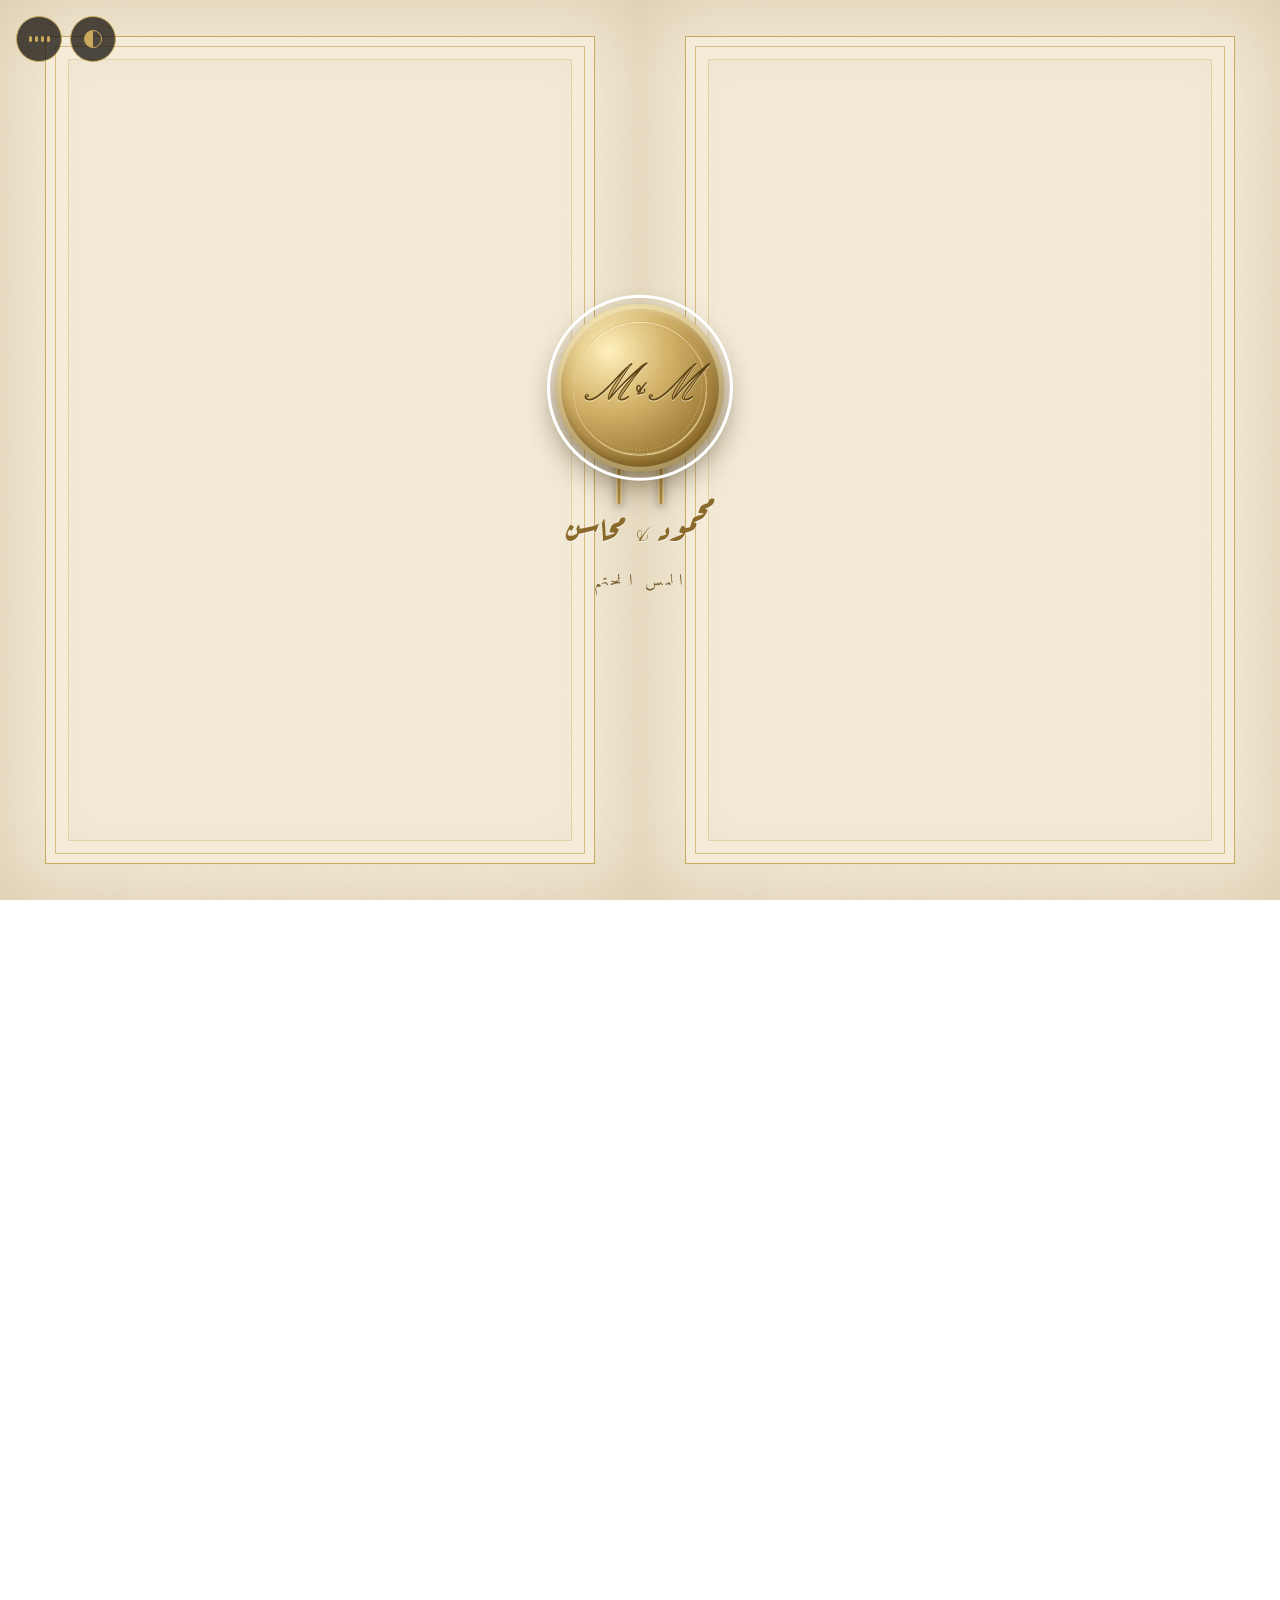
==== index.html @ 63118c47 "Add files via upload" ====
<!doctype html>
<html lang="ar" dir="rtl">
<head>
<meta charset="utf-8">
<meta name="viewport" content="width=device-width, initial-scale=1, viewport-fit=cover">
<title>دعوة زفاف محمود &amp; محاسن</title>
<meta name="theme-color" content="#14100b">
<link rel="preconnect" href="https://fonts.googleapis.com"><link rel="preconnect" href="https://fonts.gstatic.com" crossorigin>
<link href="https://fonts.googleapis.com/css2?family=Amiri:wght@400;700&family=Aref+Ruqaa:wght@400;700&family=Cormorant+Garamond:wght@400;500;600&family=Pinyon+Script&display=swap" rel="stylesheet">
<link rel="stylesheet" href="style.css">
</head>
<body class="locked">
<svg width="0" height="0" style="position:absolute" aria-hidden="true"><defs>
<linearGradient id="gg" x1="0" y1="0" x2="1" y2="1"><stop offset="0" stop-color="#f3e2ab"/><stop offset=".5" stop-color="#b8924a"/><stop offset="1" stop-color="#e6cb86"/></linearGradient>
<symbol id="mm" viewBox="0 0 200 200"><circle cx="100" cy="100" r="95" fill="none" stroke="url(#gg)" stroke-width="1.6"/><circle cx="100" cy="100" r="88" fill="none" stroke="url(#gg)" stroke-width=".7" stroke-dasharray="1.5 4"/><text x="100" y="118" text-anchor="middle" font-family="Pinyon Script,Cormorant Garamond,serif" font-size="72" fill="url(#gg)" direction="ltr">M<tspan font-size="32" dy="-9">&amp;</tspan><tspan dy="9">M</tspan></text></symbol>
<symbol id="orn" viewBox="0 0 240 20"><path d="M0 10h98M142 10h98" stroke="url(#gg)"/><path d="M120 3l7 7-7 7-7-7z" fill="none" stroke="url(#gg)" stroke-width="1.2"/><circle cx="106" cy="10" r="1.6" fill="url(#gg)"/><circle cx="134" cy="10" r="1.6" fill="url(#gg)"/></symbol>
</defs></svg>

<div class="gate" id="gate">
  <div class="door l"><i></i><b></b></div><div class="door r"><i></i><b></b></div>
  <div class="seal-wrap">
    <button class="seal" id="open" type="button" aria-label="افتح الدعوة"><svg aria-hidden="true"><use href="#mm"/></svg></button>
    <p class="gn">محمود <span>&amp;</span> محاسن</p>
    <p class="hint">المس الختم</p>
  </div>
</div>

<button class="music" id="music" type="button" aria-label="تشغيل أو إيقاف الموسيقى"><i></i><i></i><i></i><i></i></button>
<button class="music theme" id="theme" type="button" aria-label="تبديل الخلفية بين الفاتحة والداكنة"><s></s></button>
<audio id="bgm" loop preload="none"></audio>
<canvas id="dust" aria-hidden="true"></canvas>

<header class="stage" id="top">
  <div class="bg"></div>
  <div class="stagein">
    <svg class="mono" id="crest" aria-hidden="true"><use href="#mm"/></svg>
    <p class="kick">تتشرف بدعوتكم</p>
    <h1 class="names"><span class="foil">محمود</span><em class="foil">&amp;</em><span class="foil">محاسن</span></h1>
    <p class="en foil">Mahmoud &amp; Mahasen</p>
    <div class="dt"><span>الثلاثاء</span><b>08 · 12 · 2026</b><span>القاهرة</span></div>
  </div>
  <a class="down" href="#inv" aria-label="انتقل للدعوة"><span>اسحب لأسفل</span><i></i><i></i></a>
</header>

<main id="main">
  <section class="paper reveal" id="inv">
    <i class="cr a"></i><i class="cr b"></i><i class="cr c"></i><i class="cr d"></i>
    <p class="bism">بسم الله الرحمن الرحيم</p>
    <p class="dua">بارك الله لهما وبارك عليهما وجمع بينهما في خير</p>
    <svg class="orn" aria-hidden="true"><use href="#orn"/></svg>
    <p class="inv">يتشرف</p>
    <div class="fam">
      <p>آل بلة زهران</p><p>آل الحكيم</p>
      <p>آل عبد الله زهران</p><p>آل المنا</p>
    </div>
    <p class="inv">بدعوتكم لحضور حفل زفاف</p>
    <div class="pair">
      <div><small>ابنهم</small><h2 class="foil dk">محمود</h2></div>
      <span class="amp" aria-hidden="true">&amp;</span>
      <div><small>ابنتهم</small><h2 class="foil dk">محاسن</h2></div>
    </div>
    <svg class="orn" aria-hidden="true"><use href="#orn"/></svg>
    <p class="dua">وذلك بمشيئة الله يوم الثلاثاء</p>
    <p class="date">8/12/2026 م</p>
    <p class="inv">بقاعة الماسة / القاهرة</p>
    <p class="dua">يبدأ الزفاف في تمام الساعة الثامنة مساءً</p>
  </section>

  <section class="sec reveal" aria-labelledby="ct">
    <h3 id="ct" class="foil">العدّ التنازلي</h3>
    <svg class="orn" aria-hidden="true"><use href="#orn"/></svg>
    <div class="count" id="count" role="timer">
      <div><b id="d">00</b><span>يوم</span></div><div><b id="h">00</b><span>ساعة</span></div>
      <div><b id="m">00</b><span>دقيقة</span></div><div><b id="s">00</b><span>ثانية</span></div>
    </div>
    <p class="done foil" id="done" hidden>حان الآن موعد الفرح — بارك الله لهما وجمع بينهما في خير</p>
  </section>

  <section class="sec reveal" aria-labelledby="sc">
    <h3 id="sc" class="foil">جدول اليوم</h3>
    <svg class="orn" aria-hidden="true"><use href="#orn"/></svg>
    <ol class="tl">
      <li><time>7:30 مساءً</time><p>استقبال الضيوف</p></li>
      <li><time>8:00 مساءً</time><p>بداية مراسم الزفاف</p></li>
      <li><time>11:00 مساءً</time><p>الجرتق</p></li>
      <li><time>12:00 منتصف الليل</time><p>نهاية الحفل</p></li>
    </ol>
  </section>

  <section class="sec reveal" aria-labelledby="vn">
    <h3 id="vn" class="foil">يسعدنا استقبالكم</h3>
    <svg class="orn" aria-hidden="true"><use href="#orn"/></svg>
    <figure class="hall" id="hall"><img src="hall.jpg" alt="قاعة الماسة بالقاهرة" loading="lazy" width="1200" height="914"></figure>
    <p class="venue">قاعة الماسة / القاهرة</p>
    <div class="map"><iframe title="موقع قاعة الماسة على خرائط جوجل" loading="lazy" referrerpolicy="no-referrer-when-downgrade" src="https://maps.google.com/maps?q=29.975443,31.1657097&amp;z=16&amp;hl=ar&amp;output=embed"></iframe></div>
    <a class="btn" href="https://maps.app.goo.gl/EGhRBpgct2q2cdY76?g_st=ac" target="_blank" rel="noopener noreferrer"><span>الوصول إلى القاعة</span></a>
  </section>

  <section class="sec reveal" aria-labelledby="ws">
    <h3 id="ws" class="foil">كلمة من القلب</h3>
    <svg class="orn" aria-hidden="true"><use href="#orn"/></svg>
    <p class="dua soft">اكتبوا لنا تهنئتكم، فكلماتكم تسعدنا</p>
    <form id="wish" name="wishes" method="POST" data-netlify="true" netlify-honeypot="bot">
      <input type="hidden" name="form-name" value="wishes">
      <p hidden><label>لا تملأ هذا الحقل <input name="bot"></label></p>
      <label>الاسم<input name="name" required maxlength="60" autocomplete="name"></label>
      <label>التهنئة<textarea name="message" required maxlength="500" rows="4"></textarea></label>
      <button class="btn" type="submit"><span>إرسال التهنئة</span></button>
      <p class="msg" id="msg" role="status"></p>
    </form>
    <div id="wishList"></div>
  </section>
</main>

<footer class="foot reveal" dir="ltr" lang="en">
  <svg class="mono" aria-hidden="true"><use href="#mm"/></svg>
  <p class="fn foil">Mahmoud &amp; Mahasen</p>
  <p class="fd">08 December 2026</p>
  <p class="fl">With love and gratitude.</p>
</footer>
<script src="script.js"></script>
</body>
</html>
---- style.css ----
:root{--g:#c9a95c;--gd:#8a6a2b;--ink:#14100b;--iv:#f7f0e0;--tx:#4a3b22;--ar:'Amiri','Noto Naskh Arabic',serif;--cal:'Aref Ruqaa','Amiri',serif;--en:'Cormorant Garamond',Georgia,serif;--sc:'Pinyon Script',cursive;--foil:linear-gradient(100deg,#8a6a2b 15%,#e9d08c 32%,#fff4c8 42%,#c19a4a 52%,#8a6a2b 68%,#e6cb86 85%)}
*{box-sizing:border-box;margin:0}
html{scroll-behavior:smooth}html,body{overflow-x:hidden;max-width:100%}
body{font-family:var(--ar);background:radial-gradient(ellipse at 50% 0,#2a2013,var(--ink) 55%);color:#eadfc4;font-size:1.2rem;line-height:2;text-align:center;overflow-x:hidden}
body.locked{overflow:hidden;height:100svh}
svg{display:block;overflow:visible}
.foil{background:var(--foil);background-size:260% 100%;-webkit-background-clip:text;background-clip:text;color:transparent;animation:gs 7s linear infinite}
.foil.dk{filter:drop-shadow(0 1px 0 rgba(255,255,255,.4))}
@keyframes gs{to{background-position:-260% 0}}
.orn{width:220px;height:18px;margin:1rem auto}
.mono{width:110px;height:110px;margin:0 auto}
/* gate */
.gate{position:fixed;inset:0;z-index:50;perspective:1800px;overflow:hidden;background:var(--ink)}
.gate.open{background:none;pointer-events:none}
.door{position:absolute;top:0;bottom:0;width:50%;background:#f4ecd9 url("data:image/svg+xml,%3Csvg xmlns='http://www.w3.org/2000/svg' width='160' height='160'%3E%3Cfilter id='n'%3E%3CfeTurbulence baseFrequency='.9' numOctaves='2'/%3E%3CfeColorMatrix values='0 0 0 0 .5 0 0 0 0 .4 0 0 0 0 .2 0 0 0 .09 0'/%3E%3C/filter%3E%3Crect width='160' height='160' filter='url(%23n)'/%3E%3C/svg%3E");transition:transform 3s cubic-bezier(.65,0,.2,1);backface-visibility:hidden;box-shadow:inset 0 0 90px rgba(150,115,50,.28)}
.door.l{left:0;transform-origin:left center}.door.r{right:0;transform-origin:right center}
.door i{position:absolute;inset:4% 7%;border:1px solid var(--g);box-shadow:inset 0 0 0 9px #f4ecd9,inset 0 0 0 10px rgba(201,169,92,.7),inset 0 0 0 22px #f4ecd9,inset 0 0 0 23px rgba(201,169,92,.35)}
.door b{position:absolute;top:46%;width:6px;height:90px;border-radius:4px;background:linear-gradient(90deg,#f3e2ab,#a07c35,#f3e2ab);box-shadow:0 3px 8px rgba(0,0,0,.35)}
.door.l b{right:18px}.door.r b{left:18px}
.door::after{content:"";position:absolute;inset:0;background:linear-gradient(105deg,transparent 40%,rgba(255,244,200,.5) 50%,transparent 60%);background-size:300%;animation:gs 6s linear infinite}
.seal-wrap{position:absolute;left:50%;top:50%;transform:translate(-50%,-50%);z-index:5;display:grid;justify-items:center;gap:.8rem;transition:opacity .8s,transform .8s}
.seal{width:min(40vw,168px);height:min(40vw,168px);border-radius:50%;border:0;padding:14px;cursor:pointer;position:relative;background:radial-gradient(circle at 32% 28%,#fff1bd,#d4b36a 35%,#8f6d2b 78%,#6e5120);box-shadow:inset 0 0 0 5px rgba(255,244,200,.4),inset 0 -6px 14px rgba(70,45,10,.55),inset 0 6px 10px rgba(255,248,215,.55),0 14px 30px rgba(60,40,10,.55);animation:pr 2.8s infinite;transition:transform .5s}
.seal:hover{transform:scale(1.05) rotate(-3deg)}
.seal:focus-visible{outline:3px solid #fff;outline-offset:6px}
.seal svg{width:100%;height:100%;filter:drop-shadow(0 1px 0 rgba(255,245,210,.7))}
.seal svg *{stroke:#5d4316!important;fill:#6b4d18!important;stroke-width:1.4}.seal svg text{stroke:none!important}
@keyframes pr{0%{box-shadow:inset 0 0 0 5px rgba(255,244,200,.4),inset 0 -6px 14px rgba(70,45,10,.55),0 14px 30px rgba(60,40,10,.55),0 0 0 0 rgba(201,169,92,.7)}100%{box-shadow:inset 0 0 0 5px rgba(255,244,200,.4),inset 0 -6px 14px rgba(70,45,10,.55),0 14px 30px rgba(60,40,10,.55),0 0 0 30px rgba(201,169,92,0)}}
.gn{font:700 2rem var(--cal);color:var(--gd);margin-top:1rem;text-shadow:0 1px 0 rgba(255,255,255,.7)}.gn span{font:1.8rem var(--sc)}
.hint{font-size:1rem;letter-spacing:.25em;color:#7a6234}
.gate.open .l{transform:rotateY(-115deg)}.gate.open .r{transform:rotateY(115deg)}
.gate.open .seal-wrap{opacity:0;transform:translate(-50%,-50%) scale(1.4)}
.gate.gone{display:none}
/* stage */
.stage{position:relative;min-height:100svh;display:grid;place-items:center;padding:4rem 1.2rem 7rem;overflow:hidden}
.bg{position:absolute;inset:-5%;background:linear-gradient(rgba(14,10,5,.55),rgba(14,10,5,.78)),url(hall.jpg) center/cover;animation:kb 24s ease-in-out infinite alternate}
@keyframes kb{to{transform:scale(1.12) translate(-1.5%,1%)}}
.stage::after{content:"";position:absolute;inset:18px;border:1px solid rgba(201,169,92,.55);box-shadow:inset 0 0 0 6px rgba(14,10,5,.3),inset 0 0 0 7px rgba(201,169,92,.25);pointer-events:none}
.stagein{position:relative;z-index:3;display:grid;gap:1.2rem;justify-items:center}
.stagein>*{opacity:0;transform:translateY(26px)}
.opened .stagein>*{animation:rise 1.6s cubic-bezier(.2,.7,.2,1) forwards}
.opened .stagein>:nth-child(1){animation-delay:1.4s}.opened .stagein>:nth-child(2){animation-delay:1.9s}.opened .stagein>:nth-child(3){animation-delay:2.3s}.opened .stagein>:nth-child(4){animation-delay:2.8s}.opened .stagein>:nth-child(5){animation-delay:3.2s}
@keyframes rise{to{opacity:1;transform:none}}
#crest{cursor:pointer;filter:drop-shadow(0 2px 8px rgba(0,0,0,.6))}
.kick{letter-spacing:.3em;font-size:1.1rem;color:#e6d3a0}
.names{font:700 clamp(2.8rem,13.5vw,6rem)/1.5 var(--cal);display:flex;align-items:center;justify-content:center;gap:1rem;flex-wrap:wrap}
.names em{font:2.8rem var(--sc)}
.en{font:clamp(2.4rem,11vw,3.6rem)/1.3 var(--sc)}
.dt{display:flex;gap:1.4rem;align-items:center;font-size:1.1rem;margin-top:1rem}
.dt b{font:500 1.5rem var(--en);letter-spacing:.2em;border:solid var(--g);border-width:1px 0;padding:.1rem 1rem;direction:ltr}
.down{position:absolute;bottom:2.2rem;left:0;right:0;margin:auto;width:max-content;z-index:3;display:flex;flex-direction:column;align-items:center;gap:0;color:#e6d3a0;font-size:1.05rem;letter-spacing:.18em;text-decoration:none;opacity:0}
.down i{width:16px;height:16px;border:solid var(--g);border-width:0 2px 2px 0;transform:rotate(45deg);margin-top:-6px;opacity:0}
.down span{margin-bottom:10px}
.opened .down{animation:cue 3s ease-in-out 4.2s infinite}
.opened .down i{animation:chev 1.8s ease-in-out 4.2s infinite}.opened .down i:nth-of-type(2){animation-delay:4.5s}
.scrolled .down{opacity:0!important;animation:none!important;pointer-events:none}
@keyframes cue{0%,100%{opacity:0}25%,75%{opacity:1}}
@keyframes chev{0%{opacity:0;transform:translateY(-8px) rotate(45deg)}50%{opacity:1}100%{opacity:0;transform:translateY(8px) rotate(45deg)}}
/* sections */
main{max-width:660px;margin:0 auto;padding:7rem 1.2rem 2rem;position:relative;z-index:2}
.sec{margin:0 0 9rem}
h3{font:700 2.4rem/1.6 var(--cal)}
.paper{position:relative;margin:0 0 9rem;padding:4.5rem 1.4rem;color:var(--tx);background:#f7f0e0 url("data:image/svg+xml,%3Csvg xmlns='http://www.w3.org/2000/svg' width='160' height='160'%3E%3Cfilter id='n'%3E%3CfeTurbulence baseFrequency='.8' numOctaves='2'/%3E%3CfeColorMatrix values='0 0 0 0 .5 0 0 0 0 .4 0 0 0 0 .2 0 0 0 .08 0'/%3E%3C/filter%3E%3Crect width='160' height='160' filter='url(%23n)'/%3E%3C/svg%3E");box-shadow:0 30px 70px rgba(0,0,0,.6),inset 0 0 0 12px #f7f0e0,inset 0 0 0 13px rgba(184,146,74,.8),inset 0 0 0 17px #f7f0e0,inset 0 0 0 18px rgba(184,146,74,.4)}
.paper .orn{margin:1.6rem auto}
.cr{position:absolute;width:30px;height:30px;border:solid var(--gd);opacity:.8}
.cr.a{top:26px;right:26px;border-width:1.5px 1.5px 0 0}.cr.b{top:26px;left:26px;border-width:1.5px 0 0 1.5px}.cr.c{bottom:26px;right:26px;border-width:0 1.5px 1.5px 0}.cr.d{bottom:26px;left:26px;border-width:0 0 1.5px 1.5px}
.bism{font:700 1.7rem var(--cal);color:var(--gd)}
.dua{font-size:1.15rem}.inv{font:700 1.4rem var(--ar);margin:1.2rem 0}
.fam{display:grid;grid-template-columns:1fr 1fr;margin:1.6rem 0 2rem;font-size:1.08rem;line-height:1.8}
.fam p{padding:.9rem .5rem}.fam p:nth-child(odd){border-left:1px solid rgba(138,106,43,.5)}
.pair{display:flex;align-items:center;justify-content:center;gap:1rem;margin:1.6rem 0}
.pair small{display:block;color:var(--gd);font-size:1.05rem}
h2{font:700 clamp(3rem,14vw,4.4rem)/1.5 var(--cal)}
.amp{font:3rem var(--sc);color:var(--gd)}
.date{font:600 2.2rem var(--en);color:var(--gd);direction:ltr;letter-spacing:.12em;margin:.6rem 0 1.4rem}
.count{display:grid;grid-template-columns:repeat(4,1fr);gap:.7rem;margin-top:2.4rem;direction:ltr;perspective:600px}
.count div{border:1px solid rgba(201,169,92,.7);padding:1.3rem .1rem 1rem;background:linear-gradient(rgba(201,169,92,.1),rgba(201,169,92,.02));box-shadow:inset 0 0 0 4px var(--ink),inset 0 0 0 5px rgba(201,169,92,.3)}
.count b{display:block;font:500 clamp(2rem,10vw,3rem) var(--en);line-height:1.2;background:var(--foil);background-size:260% 100%;-webkit-background-clip:text;background-clip:text;color:transparent;animation:gs 7s linear infinite}
.count b.flip{animation:fp .6s,gs 7s linear infinite}
@keyframes fp{0%{transform:rotateX(90deg);opacity:0}100%{transform:none;opacity:1}}
.count span{font-size:1rem;color:#cdb987}
.done{margin-top:2rem;font:700 1.7rem/1.8 var(--cal)}
.tl{list-style:none;padding:0;margin:2.6rem auto 0;position:relative}
.tl::before{content:"";position:absolute;left:50%;top:0;bottom:0;width:1px;background:linear-gradient(transparent,var(--g) 12%,var(--g) 88%,transparent);transform-origin:top;transform:scaleY(0);transition:transform 2.4s}
.in .tl::before{transform:none}
.tl li{position:relative;padding:2.6rem 0 1.4rem;opacity:0;transition:opacity 1s}
.tl li::before{content:"";position:absolute;top:.9rem;left:50%;width:11px;height:11px;margin-left:-5.5px;background:var(--ink);border:1px solid var(--g);transform:rotate(45deg)}
.in .tl li{opacity:1}.in .tl li:nth-child(2){transition-delay:.5s}.in .tl li:nth-child(3){transition-delay:1s}.in .tl li:nth-child(4){transition-delay:1.5s}
.tl time{display:block;font:500 1.6rem var(--en);letter-spacing:.1em;color:var(--g);background:var(--ink);position:relative}
.tl p{font-size:1.3rem;background:var(--ink);position:relative;display:inline-block;padding:0 1rem}
.hall{position:relative;overflow:hidden;margin:2.6rem 0 2rem;padding:8px;border:1px solid var(--g);box-shadow:0 0 0 6px var(--ink),0 0 0 7px rgba(201,169,92,.4),0 30px 60px rgba(0,0,0,.6);transition:transform .25s}
.hall img{width:100%;height:auto;display:block;transform:translateY(var(--p,0)) scale(1.1)}
.hall::after{content:"";position:absolute;inset:8px;background:linear-gradient(110deg,transparent 40%,rgba(255,244,200,.28) 50%,transparent 60%);background-size:260%;animation:gs 7s linear infinite;pointer-events:none}
.venue{font:700 1.7rem var(--ar);margin-bottom:2rem}
.map{margin:0 0 2.6rem;border:1px solid rgba(201,169,92,.6);padding:6px}
.map iframe{display:block;width:100%;height:240px;border:0;filter:grayscale(.55) sepia(.35) contrast(.95)}
.btn,button.btn{position:relative;overflow:hidden;font:700 1.25rem var(--ar);color:#2a1d08;background:linear-gradient(115deg,#a67f34,#f1dc9b 40%,#c9a24f 60%,#8f6d2b);border:0;padding:.8rem 3rem;cursor:pointer;text-decoration:none;display:inline-block;box-shadow:0 10px 26px rgba(0,0,0,.5);transition:transform .3s}
.btn:hover{transform:translateY(-3px)}.btn:focus-visible{outline:3px solid #fff;outline-offset:4px}
.btn::after{content:"";position:absolute;top:0;bottom:0;width:35%;left:-60%;background:linear-gradient(100deg,transparent,rgba(255,255,255,.65),transparent);animation:sh 3.4s infinite}
@keyframes sh{60%,100%{left:130%}}
.soft{color:#cdb987;margin-bottom:2rem}
#wish{display:grid;gap:1.8rem;text-align:right}
#wish label{display:grid;gap:.3rem;font-size:1.1rem;color:var(--g)}
#wish input,#wish textarea{font:1.2rem var(--ar);color:#f4ead0;background:rgba(201,169,92,.07);border:0;border-bottom:1px solid var(--g);padding:.8rem;border-radius:0;outline:0;resize:vertical}
#wish input:focus,#wish textarea:focus{background:rgba(201,169,92,.14);border-bottom-width:2px}
#wish .btn{justify-self:center}
.msg{min-height:1.8rem;font-size:1.1rem;text-align:center;color:#e6d3a0}
.wc{margin-top:2rem;padding:1.6rem;border:1px solid rgba(201,169,92,.5);box-shadow:inset 0 0 0 4px var(--ink),inset 0 0 0 5px rgba(201,169,92,.25);animation:rise 1s both}
.wc p{white-space:pre-wrap}.wc b{display:block;margin-top:.6rem;font:700 1.3rem var(--cal);color:var(--g)}
.foot{position:relative;z-index:2;padding:3rem 1rem 6rem}
.foot .mono{margin-bottom:1.4rem}
.fn{font:clamp(2.6rem,12vw,3.4rem) var(--sc)}.fd{font:500 1.4rem var(--en);letter-spacing:.3em;margin-top:.6rem}.fl{font:italic 500 1.25rem var(--en);color:#cdb987;margin-top:.4rem}
.reveal{opacity:0;transform:translateY(40px);transition:opacity 1.3s,transform 1.3s}.reveal.in{opacity:1;transform:none}
#dust{position:fixed;inset:0;width:100%;height:100%;z-index:1;pointer-events:none}
.music{position:fixed;top:calc(16px + env(safe-area-inset-top,0px));left:16px;z-index:60;width:46px;height:46px;padding:0;border-radius:50%;display:flex;gap:3px;align-items:center;justify-content:center;background:rgba(20,16,11,.75);border:1px solid var(--g);cursor:pointer}
.music i{width:3px;height:6px;background:var(--g);border-radius:2px}
.music.on i{animation:eq .9s infinite ease-in-out}.music.on i:nth-child(2){animation-delay:.2s}.music.on i:nth-child(3){animation-delay:.4s}.music.on i:nth-child(4){animation-delay:.1s}
@keyframes eq{50%{height:20px}}
.bst{position:fixed;width:5px;height:5px;border-radius:50%;background:#f1dca0;pointer-events:none;z-index:70;transition:transform 1s,opacity 1s}
.theme{left:70px}.theme[hidden]{display:flex}.theme s{width:18px;height:18px;border-radius:50%;border:1.5px solid var(--g);background:linear-gradient(90deg,var(--g) 50%,transparent 50%)}
body.light{--ink:#f6efdf;background:radial-gradient(ellipse at 50% 0,#fffdf7,#f6efdf 55%,#ecdfc2);color:#4a3b22}
body.light .soft,body.light .count span,body.light .fl,body.light .msg,body.light .wc b,body.light #wish label,body.light .tl time{color:#8a6a2b}
body.light .paper{background-color:#fffdf8;box-shadow:0 24px 60px rgba(120,90,40,.25),inset 0 0 0 12px #fffdf8,inset 0 0 0 13px rgba(184,146,74,.8),inset 0 0 0 17px #fffdf8,inset 0 0 0 18px rgba(184,146,74,.4)}
body.light .count div{background:linear-gradient(rgba(201,169,92,.2),rgba(201,169,92,.05))}
body.light #wish input,body.light #wish textarea{color:#4a3b22}
body.light .hall{box-shadow:0 0 0 6px var(--ink),0 0 0 7px rgba(201,169,92,.5),0 24px 50px rgba(120,90,40,.3)}
body.light .music{background:rgba(255,251,240,.9)}
body.light .music i{background:#8a6a2b}
.music[hidden]{display:none}
@media(max-width:480px){main{padding:5rem .9rem 2rem}.pair{gap:.4rem}.pair h2{font-size:clamp(2.2rem,11vw,3.2rem)}.amp{font-size:2.2rem}.dt{flex-wrap:wrap;gap:.2rem 1rem;justify-content:center}.dt b{font-size:1.25rem;letter-spacing:.12em;padding:0 .6rem}.paper{padding:3.5rem 1rem}.count{gap:.4rem}.count b{font-size:1.8rem}.names{gap:.5rem}.foot{padding-bottom:6rem}}
@media(prefers-reduced-motion:reduce){.down{opacity:1!important}.down i{opacity:1!important}html{scroll-behavior:auto}*,*::before,*::after{animation:none!important;transition-duration:.01s!important}.foil,.count b{color:#d9bd72;background:none}.stagein>*,.reveal,.tl li{opacity:1;transform:none}.tl::before{transform:none}#dust{display:none}}
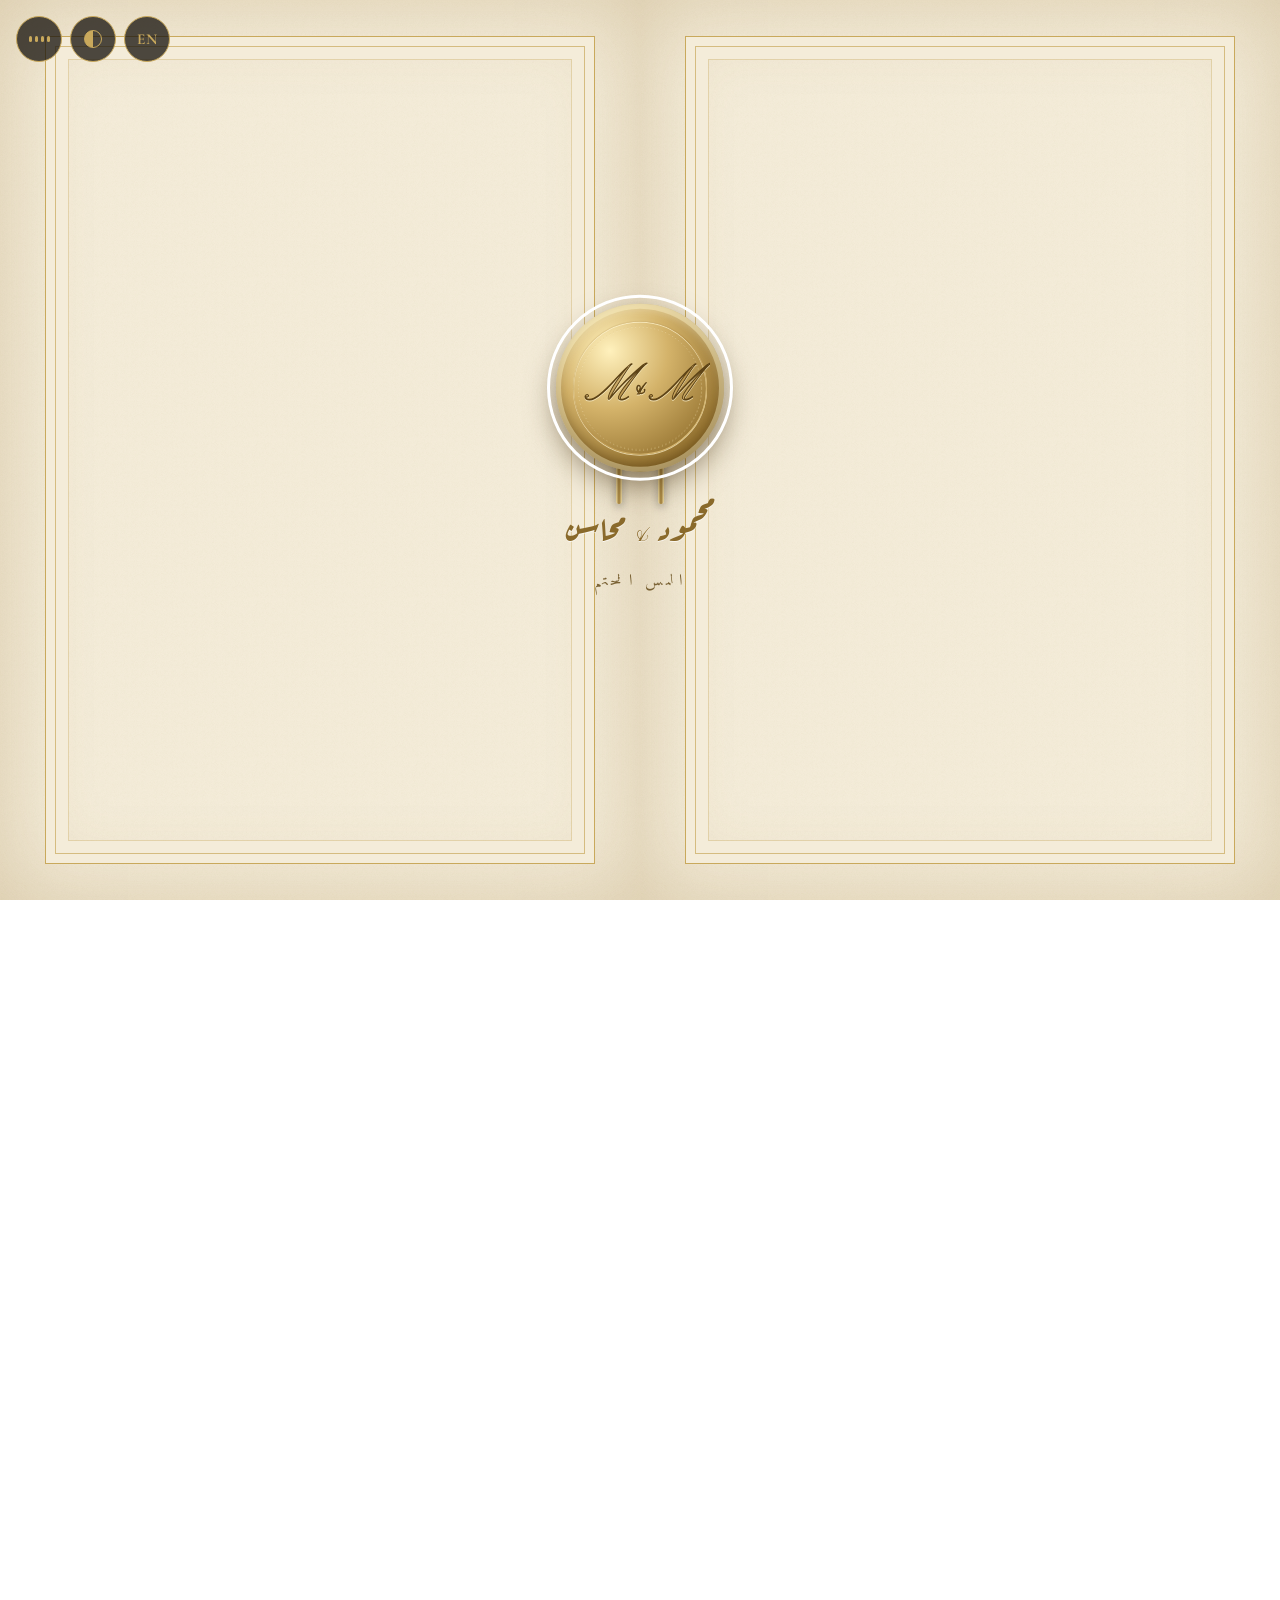
==== commit 45e928a4: "Add files via upload" ====
--- a/index.html
+++ b/index.html
@@ -20,12 +20,13 @@
   <div class="door l"><i></i><b></b></div><div class="door r"><i></i><b></b></div>
   <div class="seal-wrap">
     <button class="seal" id="open" type="button" aria-label="افتح الدعوة"><svg aria-hidden="true"><use href="#mm"/></svg></button>
-    <p class="gn">محمود <span>&amp;</span> محاسن</p>
-    <p class="hint">المس الختم</p>
+    <p class="gn"><span data-en="Mahmoud">محمود</span> <span class="am">&amp;</span> <span data-en="Mahasin">محاسن</span></p>
+    <p class="hint" data-en="Tap the seal to open">المس الختم</p>
   </div>
 </div>
 
 <button class="music" id="music" type="button" aria-label="تشغيل أو إيقاف الموسيقى"><i></i><i></i><i></i><i></i></button>
+<button class="music lang" id="lang" type="button" aria-label="Switch language">EN</button>
 <button class="music theme" id="theme" type="button" aria-label="تبديل الخلفية بين الفاتحة والداكنة"><s></s></button>
 <audio id="bgm" loop preload="none"></audio>
 <canvas id="dust" aria-hidden="true"></canvas>
@@ -34,78 +35,78 @@
   <div class="bg"></div>
   <div class="stagein">
     <svg class="mono" id="crest" aria-hidden="true"><use href="#mm"/></svg>
-    <p class="kick">تتشرف بدعوتكم</p>
-    <h1 class="names"><span class="foil">محمود</span><em class="foil">&amp;</em><span class="foil">محاسن</span></h1>
-    <p class="en foil">Mahmoud &amp; Mahasen</p>
-    <div class="dt"><span>الثلاثاء</span><b>08 · 12 · 2026</b><span>القاهرة</span></div>
+    <p class="kick" data-en="Join us in celebrating">تتشرف بدعوتكم</p>
+    <h1 class="names"><span class="foil" data-en="Mahmoud">محمود</span><em class="foil">&amp;</em><span class="foil" data-en="Mahasin">محاسن</span></h1>
+    <p class="en foil">Mahmoud &amp; Mahasin</p>
+    <div class="dt"><span data-en="Tuesday">الثلاثاء</span><b>08 · 12 · 2026</b><span data-en="Cairo">القاهرة</span></div>
   </div>
-  <a class="down" href="#inv" aria-label="انتقل للدعوة"><span>اسحب لأسفل</span><i></i><i></i></a>
+  <a class="down" href="#inv" aria-label="انتقل للدعوة"><span data-en="Swipe up">اسحب لأعلى</span><i></i><i></i></a>
 </header>
 
 <main id="main">
   <section class="paper reveal" id="inv">
     <i class="cr a"></i><i class="cr b"></i><i class="cr c"></i><i class="cr d"></i>
-    <p class="bism">بسم الله الرحمن الرحيم</p>
-    <p class="dua">بارك الله لهما وبارك عليهما وجمع بينهما في خير</p>
+    <p class="bism" data-en="In the name of Allah, the Most Gracious, the Most Merciful">بسم الله الرحمن الرحيم</p>
+    <p class="dua" data-en="May Allah bless them and unite them in goodness">بارك الله لهما وبارك عليهما وجمع بينهما في خير</p>
     <svg class="orn" aria-hidden="true"><use href="#orn"/></svg>
-    <p class="inv">يتشرف</p>
+    <p class="inv" data-en="The families of">يتشرف</p>
     <div class="fam">
-      <p>آل بلة زهران</p><p>آل الحكيم</p>
-      <p>آل عبد الله زهران</p><p>آل المنا</p>
+      <p data-en="Balla Zahran">آل بلة زهران</p><p data-en="Al Hakim">آل الحكيم</p>
+      <p data-en="Abdullah Zahran">آل عبد الله زهران</p><p data-en="Al Manna">آل المنا</p>
     </div>
-    <p class="inv">بدعوتكم لحضور حفل زفاف</p>
+    <p class="inv" data-en="joyfully invite you to celebrate the marriage of">بدعوتكم لحضور حفل زفاف</p>
     <div class="pair">
-      <div><small>ابنهم</small><h2 class="foil dk">محمود</h2></div>
+      <div><small data-en="their son">ابنهم</small><h2 class="foil dk" data-en="Mahmoud">محمود</h2></div>
       <span class="amp" aria-hidden="true">&amp;</span>
-      <div><small>ابنتهم</small><h2 class="foil dk">محاسن</h2></div>
+      <div><small data-en="their daughter">ابنتهم</small><h2 class="foil dk" data-en="Mahasin">محاسن</h2></div>
     </div>
     <svg class="orn" aria-hidden="true"><use href="#orn"/></svg>
-    <p class="dua">وذلك بمشيئة الله يوم الثلاثاء</p>
-    <p class="date">8/12/2026 م</p>
-    <p class="inv">بقاعة الماسة / القاهرة</p>
-    <p class="dua">يبدأ الزفاف في تمام الساعة الثامنة مساءً</p>
+    <p class="dua" data-en="On Tuesday, Insha'Allah">وذلك بمشيئة الله يوم الثلاثاء</p>
+    <p class="date" data-en="8 December 2026">8/12/2026 م</p>
+    <p class="inv" data-en="at Al Masa Hall, Cairo">بقاعة الماسة / القاهرة</p>
+    <p class="dua" data-en="The celebration begins at 8:00 PM sharp">يبدأ الزفاف في تمام الساعة الثامنة مساءً</p>
   </section>
 
   <section class="sec reveal" aria-labelledby="ct">
-    <h3 id="ct" class="foil">العدّ التنازلي</h3>
+    <h3 id="ct" class="foil" data-en="Counting down">العدّ التنازلي</h3>
     <svg class="orn" aria-hidden="true"><use href="#orn"/></svg>
     <div class="count" id="count" role="timer">
-      <div><b id="d">00</b><span>يوم</span></div><div><b id="h">00</b><span>ساعة</span></div>
-      <div><b id="m">00</b><span>دقيقة</span></div><div><b id="s">00</b><span>ثانية</span></div>
+      <div><b id="d">00</b><span data-en="Days">يوم</span></div><div><b id="h">00</b><span data-en="Hours">ساعة</span></div>
+      <div><b id="m">00</b><span data-en="Minutes">دقيقة</span></div><div><b id="s">00</b><span data-en="Seconds">ثانية</span></div>
     </div>
-    <p class="done foil" id="done" hidden>حان الآن موعد الفرح — بارك الله لهما وجمع بينهما في خير</p>
+    <p class="done foil" id="done" hidden data-en="It's time to celebrate — may Allah bless their union">حان الآن موعد الفرح — بارك الله لهما وجمع بينهما في خير</p>
   </section>
 
   <section class="sec reveal" aria-labelledby="sc">
-    <h3 id="sc" class="foil">جدول اليوم</h3>
+    <h3 id="sc" class="foil" data-en="Schedule of the Evening">جدول اليوم</h3>
     <svg class="orn" aria-hidden="true"><use href="#orn"/></svg>
     <ol class="tl">
-      <li><time>7:30 مساءً</time><p>استقبال الضيوف</p></li>
-      <li><time>8:00 مساءً</time><p>بداية مراسم الزفاف</p></li>
-      <li><time>11:00 مساءً</time><p>الجرتق</p></li>
-      <li><time>12:00 منتصف الليل</time><p>نهاية الحفل</p></li>
+      <li><time data-en="7:30 PM">7:30 مساءً</time><p data-en="Guests arrive">استقبال الضيوف</p></li>
+      <li><time data-en="8:00 PM">8:00 مساءً</time><p data-en="The celebration begins">بداية مراسم الزفاف</p></li>
+      <li><time data-en="11:00 PM">11:00 مساءً</time><p data-en="Jirtig — a Sudanese wedding tradition">الجرتق</p></li>
+      <li><time data-en="12:00 AM (midnight)">12:00 منتصف الليل</time><p data-en="Farewell">نهاية الحفل</p></li>
     </ol>
   </section>
 
   <section class="sec reveal" aria-labelledby="vn">
-    <h3 id="vn" class="foil">يسعدنا استقبالكم</h3>
+    <h3 id="vn" class="foil" data-en="We can't wait to see you">يسعدنا استقبالكم</h3>
     <svg class="orn" aria-hidden="true"><use href="#orn"/></svg>
     <figure class="hall" id="hall"><img src="hall.jpg" alt="قاعة الماسة بالقاهرة" loading="lazy" width="1200" height="914"></figure>
-    <p class="venue">قاعة الماسة / القاهرة</p>
+    <p class="venue" data-en="Al Masa Hall, Cairo">قاعة الماسة / القاهرة</p>
     <div class="map"><iframe title="موقع قاعة الماسة على خرائط جوجل" loading="lazy" referrerpolicy="no-referrer-when-downgrade" src="https://maps.google.com/maps?q=29.975443,31.1657097&amp;z=16&amp;hl=ar&amp;output=embed"></iframe></div>
-    <a class="btn" href="https://maps.app.goo.gl/EGhRBpgct2q2cdY76?g_st=ac" target="_blank" rel="noopener noreferrer"><span>الوصول إلى القاعة</span></a>
+    <a class="btn" href="https://maps.app.goo.gl/EGhRBpgct2q2cdY76?g_st=ac" target="_blank" rel="noopener noreferrer"><span data-en="Get directions">الوصول إلى القاعة</span></a>
   </section>
 
   <section class="sec reveal" aria-labelledby="ws">
-    <h3 id="ws" class="foil">كلمة من القلب</h3>
+    <h3 id="ws" class="foil" data-en="Leave a Message">كلمة من القلب</h3>
     <svg class="orn" aria-hidden="true"><use href="#orn"/></svg>
-    <p class="dua soft">اكتبوا لنا تهنئتكم، فكلماتكم تسعدنا</p>
+    <p class="dua soft" data-en="Leave a note for the couple — your kind words mean so much to us">اكتبوا لنا تهنئتكم، فكلماتكم تسعدنا</p>
     <form id="wish" name="wishes" method="POST" data-netlify="true" netlify-honeypot="bot">
       <input type="hidden" name="form-name" value="wishes">
       <p hidden><label>لا تملأ هذا الحقل <input name="bot"></label></p>
-      <label>الاسم<input name="name" required maxlength="60" autocomplete="name"></label>
-      <label>التهنئة<textarea name="message" required maxlength="500" rows="4"></textarea></label>
-      <button class="btn" type="submit"><span>إرسال التهنئة</span></button>
+      <label><span data-en="Your name">الاسم</span><input name="name" required maxlength="60" autocomplete="name"></label>
+      <label><span data-en="Your message">التهنئة</span><textarea name="message" required maxlength="500" rows="4"></textarea></label>
+      <button class="btn" type="submit"><span data-en="Send your wishes">إرسال التهنئة</span></button>
       <p class="msg" id="msg" role="status"></p>
     </form>
     <div id="wishList"></div>
@@ -114,7 +115,7 @@
 
 <footer class="foot reveal" dir="ltr" lang="en">
   <svg class="mono" aria-hidden="true"><use href="#mm"/></svg>
-  <p class="fn foil">Mahmoud &amp; Mahasen</p>
+  <p class="fn foil">Mahmoud &amp; Mahasin</p>
   <p class="fd">08 December 2026</p>
   <p class="fl">With love and gratitude.</p>
 </footer>
--- a/style.css
+++ b/style.css
@@ -25,7 +25,7 @@
 .seal svg{width:100%;height:100%;filter:drop-shadow(0 1px 0 rgba(255,245,210,.7))}
 .seal svg *{stroke:#5d4316!important;fill:#6b4d18!important;stroke-width:1.4}.seal svg text{stroke:none!important}
 @keyframes pr{0%{box-shadow:inset 0 0 0 5px rgba(255,244,200,.4),inset 0 -6px 14px rgba(70,45,10,.55),0 14px 30px rgba(60,40,10,.55),0 0 0 0 rgba(201,169,92,.7)}100%{box-shadow:inset 0 0 0 5px rgba(255,244,200,.4),inset 0 -6px 14px rgba(70,45,10,.55),0 14px 30px rgba(60,40,10,.55),0 0 0 30px rgba(201,169,92,0)}}
-.gn{font:700 2rem var(--cal);color:var(--gd);margin-top:1rem;text-shadow:0 1px 0 rgba(255,255,255,.7)}.gn span{font:1.8rem var(--sc)}
+.gn{font:700 2rem var(--cal);color:var(--gd);margin-top:1rem;text-shadow:0 1px 0 rgba(255,255,255,.7)}.gn .am{font:1.8rem var(--sc)}
 .hint{font-size:1rem;letter-spacing:.25em;color:#7a6234}
 .gate.open .l{transform:rotateY(-115deg)}.gate.open .r{transform:rotateY(115deg)}
 .gate.open .seal-wrap{opacity:0;transform:translate(-50%,-50%) scale(1.4)}
@@ -47,14 +47,14 @@
 .en{font:clamp(2.4rem,11vw,3.6rem)/1.3 var(--sc)}
 .dt{display:flex;gap:1.4rem;align-items:center;font-size:1.1rem;margin-top:1rem}
 .dt b{font:500 1.5rem var(--en);letter-spacing:.2em;border:solid var(--g);border-width:1px 0;padding:.1rem 1rem;direction:ltr}
-.down{position:absolute;bottom:2.2rem;left:0;right:0;margin:auto;width:max-content;z-index:3;display:flex;flex-direction:column;align-items:center;gap:0;color:#e6d3a0;font-size:1.05rem;letter-spacing:.18em;text-decoration:none;opacity:0}
-.down i{width:16px;height:16px;border:solid var(--g);border-width:0 2px 2px 0;transform:rotate(45deg);margin-top:-6px;opacity:0}
-.down span{margin-bottom:10px}
+.down{position:absolute;bottom:2.2rem;left:0;right:0;margin:auto;width:max-content;z-index:3;display:flex;flex-direction:column-reverse;align-items:center;gap:0;color:#e6d3a0;font-size:1.05rem;letter-spacing:.18em;text-decoration:none;opacity:0}
+.down i{width:16px;height:16px;border:solid var(--g);border-width:0 2px 2px 0;transform:rotate(-135deg);margin-top:-6px;opacity:0}
+.down span{margin-top:10px}
 .opened .down{animation:cue 3s ease-in-out 4.2s infinite}
 .opened .down i{animation:chev 1.8s ease-in-out 4.2s infinite}.opened .down i:nth-of-type(2){animation-delay:4.5s}
 .scrolled .down{opacity:0!important;animation:none!important;pointer-events:none}
 @keyframes cue{0%,100%{opacity:0}25%,75%{opacity:1}}
-@keyframes chev{0%{opacity:0;transform:translateY(-8px) rotate(45deg)}50%{opacity:1}100%{opacity:0;transform:translateY(8px) rotate(45deg)}}
+@keyframes chev{0%{opacity:0;transform:translateY(8px) rotate(-135deg)}50%{opacity:1}100%{opacity:0;transform:translateY(-8px) rotate(-135deg)}}
 /* sections */
 main{max-width:660px;margin:0 auto;padding:7rem 1.2rem 2rem;position:relative;z-index:2}
 .sec{margin:0 0 9rem}
@@ -127,4 +127,24 @@
 body.light .music i{background:#8a6a2b}
 .music[hidden]{display:none}
 @media(max-width:480px){main{padding:5rem .9rem 2rem}.pair{gap:.4rem}.pair h2{font-size:clamp(2.2rem,11vw,3.2rem)}.amp{font-size:2.2rem}.dt{flex-wrap:wrap;gap:.2rem 1rem;justify-content:center}.dt b{font-size:1.25rem;letter-spacing:.12em;padding:0 .6rem}.paper{padding:3.5rem 1rem}.count{gap:.4rem}.count b{font-size:1.8rem}.names{gap:.5rem}.foot{padding-bottom:6rem}}
+.lang{left:124px;color:var(--g);font:700 .95rem 'Cormorant Garamond',Georgia,serif;letter-spacing:.06em}
+html[lang=en]{--ar:'Cormorant Garamond',Georgia,serif;--cal:'Pinyon Script','Cormorant Garamond',cursive}
+html[lang=en] body{font-size:1.3rem;line-height:1.75}
+html[lang=en] .stagein .en{display:none}
+html[lang=en] h3{font-size:3rem;font-weight:400}
+html[lang=en] .inv,html[lang=en] .t{font-size:1.5rem}
+html[lang=en] .bism{font-family:'Cormorant Garamond',Georgia,serif;font-size:1.25rem;font-weight:500;letter-spacing:.03em}
+html[lang=en] .names{font-size:clamp(3rem,15vw,6rem);font-weight:400}
+html[lang=en] h2{font-weight:400}
+html[lang=en] .gn{font-size:2.6rem;font-weight:400}
+html[dir=ltr] .fam p:nth-child(odd){border-left:0;border-right:1px solid rgba(138,106,43,.5)}
+html[dir=ltr] #wish{text-align:left}
 @media(prefers-reduced-motion:reduce){.down{opacity:1!important}.down i{opacity:1!important}html{scroll-behavior:auto}*,*::before,*::after{animation:none!important;transition-duration:.01s!important}.foil,.count b{color:#d9bd72;background:none}.stagein>*,.reveal,.tl li{opacity:1;transform:none}.tl::before{transform:none}#dust{display:none}}
+html[lang=en] .pair{gap:.3rem}
+html[lang=en] .pair h2{font-size:clamp(2rem,9.2vw,3.4rem)}
+html[lang=en] .date{font-size:1.7rem;letter-spacing:.05em}
+html[lang=en] .fam{grid-template-columns:1fr 1fr;font-size:1.2rem;line-height:1.5}
+html[lang=en] .fam p{border:0!important;padding:.7rem .3rem}
+html[lang=en] .fam p:nth-child(odd){border-right:1px solid rgba(138,106,43,.5)!important}
+html[lang=en] .fam p:nth-child(-n+2){border-bottom:1px solid rgba(138,106,43,.3)!important}
+html[lang=en] .paper .bism,html[lang=en] .paper .bism+.dua,html[lang=en] .paper .bism+.dua+.orn{display:none}
